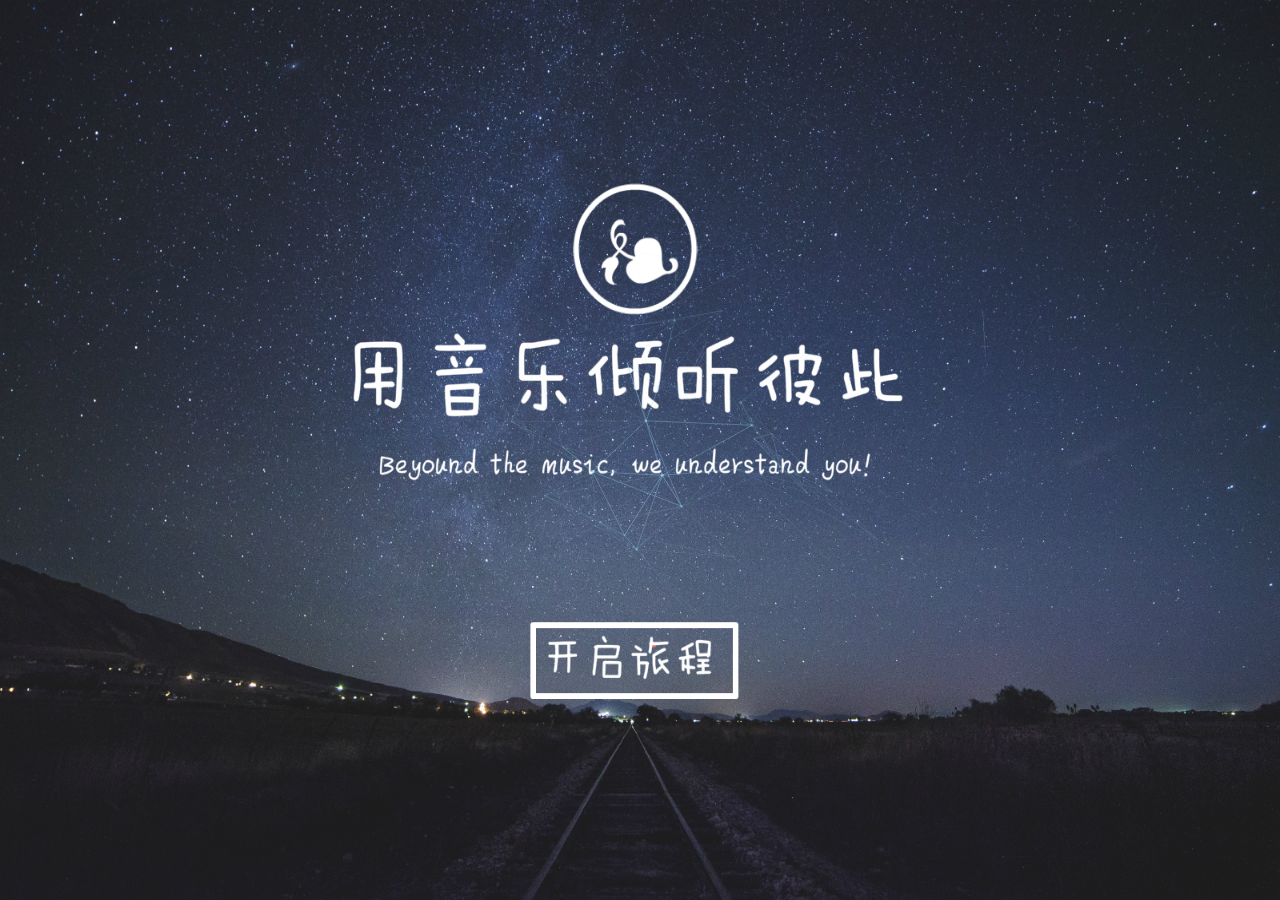
==== src/main/webapp/WEB-INF/enter.html @ c7ec171e "commit" ====
<meta http-equiv="Content-Type" content="text/html; charset=UTF-8">
<!DOCTYPE html>
<html>

<head>
    <title>进入主页</title>
    <style type="text/css">
    body {
        margin: 0;
        padding: 0px
    }

    #largeHeader {
        width: 100%;
        height: 100%;
        background-image: url('../images/enter/backround_meitu_1.jpg');
        background-size: 100% 100%;
    }

    #start_btn {
        position:absolute;
        background-color: transparent;
        width: 280px;
        height: 60px;
        left: 42%;
        top: 70%;
        border: none;
    }
    </style>
</head>

<body>
    <!-- 时间：2017/11/30
		 作者:Fangzq
		 功能：进入页面
	 -->
    <!-- 'bg'背景图的div -->
    <div id='largeHeader' >
    	<canvas id='canvas'> </canvas>
        <a href=Login_index.action>
            <button id="start_btn"> </button>
        </a>
       
    
    </div>
</body>
<script type="text/javascript"  src="../js/animateXingKong/TweenLite.min.js"></script>
<script src="../js/animateXingKong/EasePack.min.js"></script>
<script src="../js/animateXingKong/rAF.js"></script>
<script type="text/javascript" src="../js/animateXingKong/xingkong.js"></script>

</html>
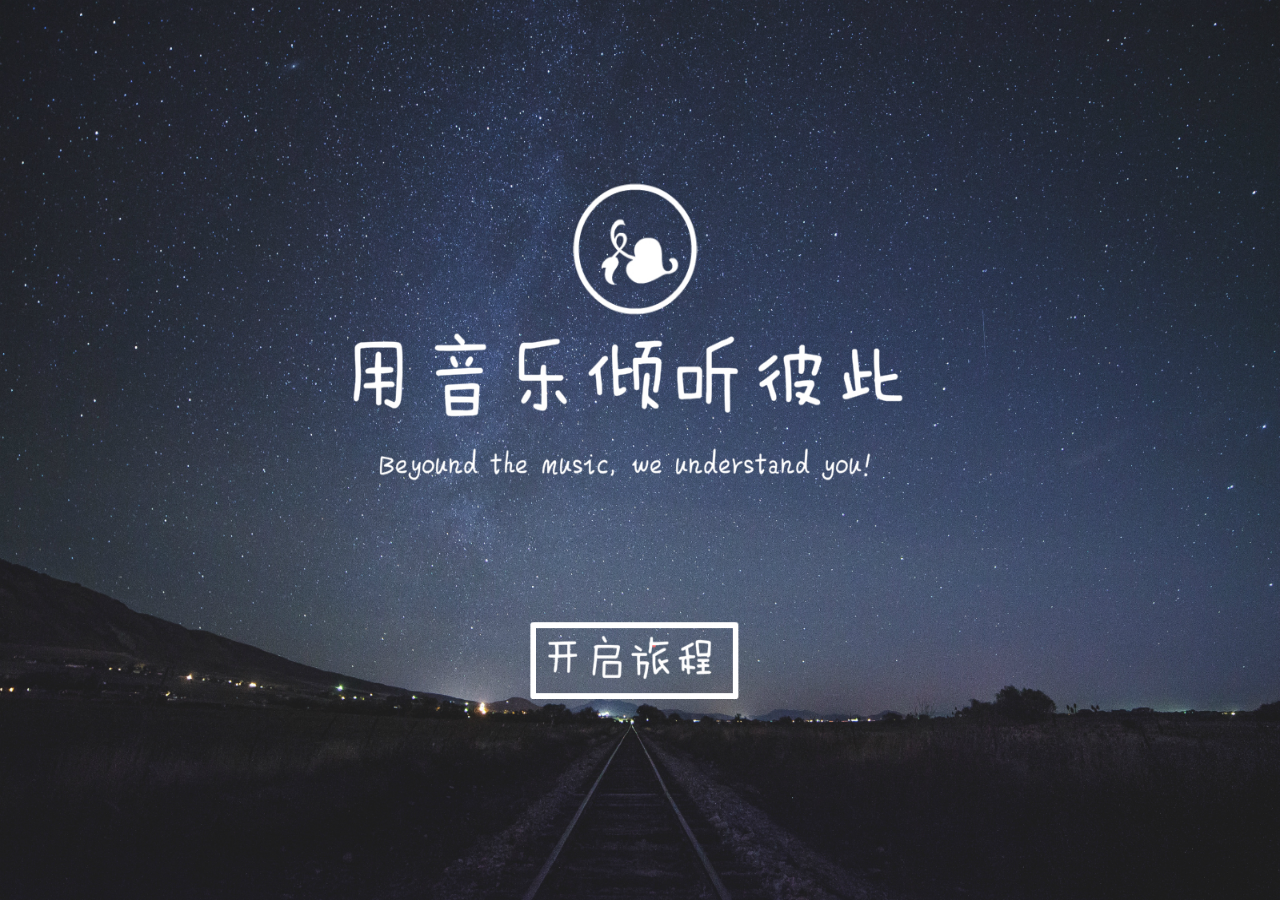
==== commit c15801c4: "整合~~" ====
--- a/src/main/webapp/WEB-INF/enter.html
+++ b/src/main/webapp/WEB-INF/enter.html
@@ -7,7 +7,7 @@
     <style type="text/css">
     body {
         margin: 0;
-        padding: 0px
+        padding: 0px;
     }
 
     #largeHeader {
@@ -37,16 +37,21 @@
     <!-- 'bg'背景图的div -->
     <div id='largeHeader' >
     	<canvas id='canvas'> </canvas>
-        <a href=Login_index.action>
+        <!--
+        时间：2017/12/18   13：:2
+        功能：通过action的方式访问主页
+        -->
+
+        <a href="indexAction.action">
             <button id="start_btn"> </button>
         </a>
        
     
     </div>
 </body>
-<script type="text/javascript"  src="../js/animateXingKong/TweenLite.min.js"></script>
-<script src="../js/animateXingKong/EasePack.min.js"></script>
-<script src="../js/animateXingKong/rAF.js"></script>
-<script type="text/javascript" src="../js/animateXingKong/xingkong.js"></script>
+<script type="text/javascript"  src="js/animateXingKong/TweenLite.min.js"></script>
+<script src="js/animateXingKong/EasePack.min.js"></script>
+<script src="js/animateXingKong/rAF.js"></script>
+<script type="text/javascript" src="js/animateXingKong/xingkong.js"></script>
 
 </html>